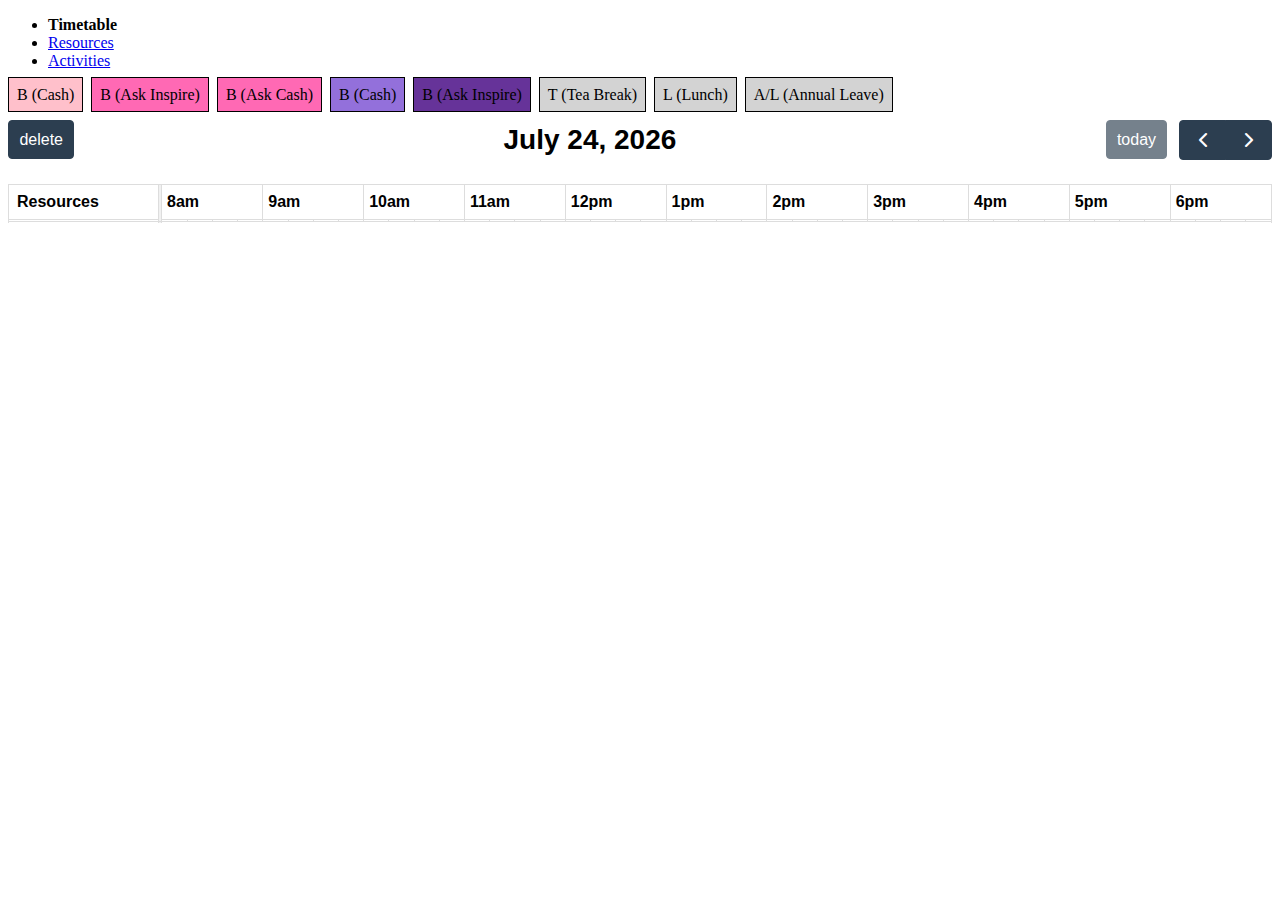
==== index.html @ e94e9775 "Thanks, VS Code..." ====
<!DOCTYPE html>
<html lang="en">

<head>
	<meta charset="UTF-8">
	<meta http-equiv="X-UA-Compatible" content="IE=edge">
	<meta name="viewport" content="width=device-width, initial-scale=1.0">
	<title>Timetable</title>

	<script src="/scripts/fullcalendar-scheduler-6.0.0/index.global.js"></script>
	<link rel="stylesheet" href="/styles/style.css">
</head>

<body>
	<!-- Working example of drag and drop: https://codepen.io/pen?editors=1010 -->
	<header>
		<nav>
			<ul>
				<li><strong>Timetable</strong></li>
				<li><a href="/resources">Resources</a></li>
				<li><a href="/activities">Activities</a></li>
			</ul>
		</nav>
	</header>
	<main>
		<div id="activities" class="activity-wrapper">
			<span class="draggable-activity" style="background-color: pink;" data-title="B" data-duration="01:00"
				data-color="pink">B (Cash)</span>
			<span class="draggable-activity" style="background-color: hotpink;" data-title="B" data-duration="01:00"
				data-color="hotpink">B (Ask Inspire)</span>
			<span class="draggable-activity" style="background-color: hotpink;" data-title="B" data-duration="01:00"
				data-color="hotpink">B (Ask Cash)</span>
			<span class="draggable-activity" style="background-color: mediumpurple;" data-title="B"
				data-duration="01:00" data-color="mediumpurple">B (Cash)</span>
			<span class="draggable-activity" style="background-color: rebeccapurple;" data-title="B"
				data-duration="01:00" data-color="rebeccapurple">B (Ask Inspire)</span>
			<span class="draggable-activity" style="background-color: lightgray;" data-title="T" data-duration="00:15"
				data-color="lightgray">T (Tea Break)</span>
			<span class="draggable-activity" style="background-color: lightgray;" data-title="L" data-duration="00:30"
				data-color="lightgray">L (Lunch)</span>
			<span class="draggable-activity" style="background-color: lightgray;" data-title="A/L" data-duration="01:00"
				data-color="lightgray">A/L (Annual Leave)</span>
		</div>
		<!-- <button id="extract-events">Extract Events</button> -->

		<div id="calendar"></div>
	</main>

	<!-- TODO
	- JavaScript Modules!
	- Indexed DB -> Dexie
	- Shift patterns (three weeks etc)
	- Annual leave
	- Clearer selecting of event
	- Click anywhere to de-select event
	- Saving events per date?
	- Consider using CUID for ids (https://github.com/paralleldrive/cuid)
	- Dark mode (is this sensible for printing?)
	-->

	<script>
		document.addEventListener('DOMContentLoaded', function () {
			let calendarEl = document.getElementById('calendar');
			let currentMaxId = 0;
			let selectedEventWrapper;
			let initialDate;
			let eventsFromStorage = [];

			new FullCalendar.Draggable(document.getElementById('activities'), {
				itemSelector: '.draggable-activity',
				eventData: function (eventEl) {
					let id = currentMaxId++;

					return {
						id: id,
						title: eventEl.dataset.title,
						duration: eventEl.dataset.duration,
						color: eventEl.dataset.color,
						textColor: '#000000'
					};
				}
			});

			if (localStorage.getItem("startDate")) {
				initialDate = new Date(localStorage.getItem("startDate"));
			} else {
				initialDate = new Date();
			}

			try {
				eventsFromStorage = JSON.parse(localStorage.getItem('events'));
			} catch { }

			let calendar = new FullCalendar.Calendar(calendarEl, {
				editable: true,
				droppable: true,
				eventDurationEditable: true,
				eventOverlap: false,
				initialDate: initialDate,
				resources: getResources(),
				height: "auto",
				resourceAreaWidth: "150px",
				slotDuration: '00:15:00',
				slotMinWidth: '10',
				events: eventsFromStorage,
				initialView: 'resourceTimelineDay',
				slotMinTime: '08:00',
				slotMaxTime: '19:00',
				schedulerLicenseKey: 'GPL-My-Project-Is-Open-Source',
				// drop: function (ev) {
				// 	// Called BEFORE an externally dragged event is added to the calendar object!
				// 	persistEvents();
				// },
				// eventAdd: (ev) => {
				// 	// This doesn't seem to fire on drag in, desite the docs saying it does
				// 	console.log('Event added');
				// },
				eventReceive: (ev) => {
					// Called AFTER an externally dragged event is added to the calendar object!
					console.log('Event received');
					persistEvents();
				},
				eventDrop: function (ev) {
					// Called when we move an event around on the calendar
					persistEvents();
				},
				eventResize: function (eventResizeInfo) {
					persistEvents();
				},
				eventRemove: () => {
					persistEvents();
				},
				eventClick: (event) => { selectEvent(event); },
				dateClick: (event) => {
					deselectEvent();
				},
				datesSet: function (view, element) {
					localStorage.setItem("startDate", view.start);
				},
				customButtons: {
					delete: {
						text: 'delete',
						click: function () {
							deleteSelectedEvent();
						}
					}
				},
				headerToolbar: {
					left: 'delete',
					center: 'title',
					right: 'today prev,next'
				}
			});

			calendar.render();

			function selectEvent(eventWrapper) {
				deselectEvent();
				//console.log('Event clicked!', event);

				selectedEventWrapper = eventWrapper;
				selectedEventWrapper.el.style.borderColor = 'black';
			}

			function deselectEvent() {
				// Set the border colour back to where it was.
				if (selectedEventWrapper) {
					selectedEventWrapper.el.style.borderColor = selectedEventWrapper.event.borderColor;
					selectedEventWrapper = undefined;
				}
			}

			function deleteSelectedEvent() {
				if (selectedEventWrapper) {
					selectedEventWrapper.event.remove();
				}
			}

			function extractEvents() {
				console.log('Events');
				console.log(JSON.stringify(calendar.getEvents()));
				console.log('Resources');
				console.log(JSON.stringify(calendar.getResources()));
				console.log('Events from Resources');
				calendar
					.getResources()
					.forEach((resource) => {
						console.log(resource.id);
						console.log(JSON.stringify(resource.getEvents()));
					});
			}

			function persistEvents() {
				let eventsToPersist = calendar
					.getEvents()
					.map((event) => {
						// Strip out all the object cruft
						let parsedEvent = JSON.parse(JSON.stringify(event));

						// Manually add the resource ID to the event
						parsedEvent.resourceId = event.getResources()[0].id;

						return parsedEvent;
					});

				localStorage.setItem('events', JSON.stringify(eventsToPersist));
			}

			function getResources() {
				try {
					return localStorage.getItem('resources')
						? JSON.parse(localStorage.getItem('resources'))
						: []
				} catch {
					return [];
				}
			}
		});
	</script>
</body>

</html>
---- styles/style.css ----
main {
	/* max-width: 1200px; */
	margin: auto;
}

#calendar {
	font-family: sans-serif;
}

.activity-wrapper {
	margin: 16px 0;
}

.draggable-activity {
	padding: 8px;
	border: 1px solid black;
	cursor: grab;
}

.draggable-activity:not(:last-child) {
	margin-right: 4px;
}
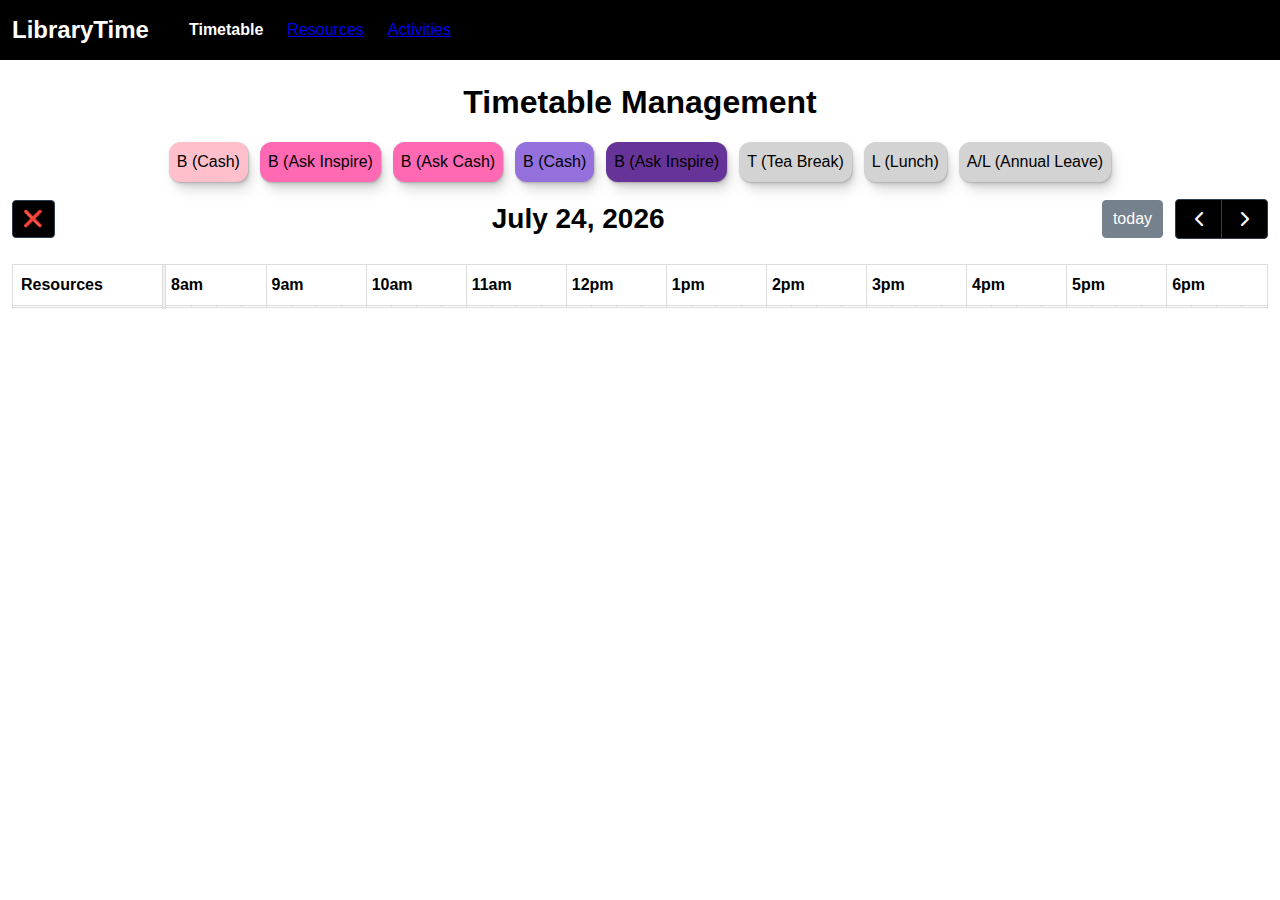
==== commit e4a3680d: "Adding a few styles and improving the header" ====
--- a/index.html
+++ b/index.html
@@ -5,7 +5,7 @@
 	<meta charset="UTF-8">
 	<meta http-equiv="X-UA-Compatible" content="IE=edge">
 	<meta name="viewport" content="width=device-width, initial-scale=1.0">
-	<title>Timetable</title>
+	<title>Timetable Management - LibraryTime</title>
 
 	<script src="/scripts/fullcalendar-scheduler-6.0.0/index.global.js"></script>
 	<link rel="stylesheet" href="/styles/style.css">
@@ -14,6 +14,7 @@
 <body>
 	<!-- Working example of drag and drop: https://codepen.io/pen?editors=1010 -->
 	<header>
+		<h2>LibraryTime</h2>
 		<nav>
 			<ul>
 				<li><strong>Timetable</strong></li>
@@ -23,6 +24,7 @@
 		</nav>
 	</header>
 	<main>
+		<h1>Timetable Management</h1>
 		<div id="activities" class="activity-wrapper">
 			<span class="draggable-activity" style="background-color: pink;" data-title="B" data-duration="01:00"
 				data-color="pink">B (Cash)</span>
@@ -139,7 +141,7 @@
 				},
 				customButtons: {
 					delete: {
-						text: 'delete',
+						text: '❌',
 						click: function () {
 							deleteSelectedEvent();
 						}
@@ -159,13 +161,13 @@
 				//console.log('Event clicked!', event);
 
 				selectedEventWrapper = eventWrapper;
-				selectedEventWrapper.el.style.borderColor = 'black';
+				selectedEventWrapper.el.classList.add('selected');
 			}
 
 			function deselectEvent() {
 				// Set the border colour back to where it was.
 				if (selectedEventWrapper) {
-					selectedEventWrapper.el.style.borderColor = selectedEventWrapper.event.borderColor;
+					selectedEventWrapper.el.classList.remove('selected');
 					selectedEventWrapper = undefined;
 				}
 			}
--- a/styles/style.css
+++ b/styles/style.css
@@ -1,6 +1,95 @@
+:root {
+  --shadow-color: 0deg 0% 62%;
+  --shadow-color-red: 0deg 100% 29%;
+  --shadow-elevation-low:
+    0.3px 0.5px 0.7px hsl(var(--shadow-color) / 0.34),
+    0.4px 0.8px 1px -1.2px hsl(var(--shadow-color) / 0.34),
+    1px 2px 2.5px -2.5px hsl(var(--shadow-color) / 0.34);
+  --shadow-elevation-medium:
+    0.3px 0.5px 0.7px hsl(var(--shadow-color) / 0.36),
+    0.8px 1.6px 2px -0.8px hsl(var(--shadow-color) / 0.36),
+    2.1px 4.1px 5.2px -1.7px hsl(var(--shadow-color) / 0.36),
+    5px 10px 12.6px -2.5px hsl(var(--shadow-color) / 0.36);
+  --shadow-elevation-high:
+    0.3px 0.5px 0.7px hsl(var(--shadow-color) / 0.34),
+    1.5px 2.9px 3.7px -0.4px hsl(var(--shadow-color) / 0.34),
+    2.7px 5.4px 6.8px -0.7px hsl(var(--shadow-color) / 0.34),
+    4.5px 8.9px 11.2px -1.1px hsl(var(--shadow-color) / 0.34),
+    7.1px 14.3px 18px -1.4px hsl(var(--shadow-color) / 0.34),
+    11.2px 22.3px 28.1px -1.8px hsl(var(--shadow-color) / 0.34),
+    17px 33.9px 42.7px -2.1px hsl(var(--shadow-color) / 0.34),
+    25px 50px 62.9px -2.5px hsl(var(--shadow-color) / 0.34);
+--red-shadow-elevation-medium:
+    0.3px 0.5px 0.7px hsl(var(--shadow-color-red) / 0.36),
+    0.8px 1.6px 2px -0.8px hsl(var(--shadow-color-red) / 0.36),
+    2.1px 4.1px 5.2px -1.7px hsl(var(--shadow-color-red) / 0.36),
+    5px 10px 12.6px -2.5px hsl(var(--shadow-color-red) / 0.36);
+}
+
+*, *::before, *::after {
+  box-sizing: border-box;
+}
+
+* {
+  margin: 0;
+}
+
+html, body {
+  height: 100%;
+}
+
+body {
+  font-family: sans-serif;
+  line-height: 1.5;
+  -webkit-font-smoothing: antialiased;
+}
+
+img, picture, video, canvas, svg {
+  display: block;
+  max-width: 100%;
+}
+
+input, button, textarea, select {
+  font: inherit;
+}
+
+p, h1, h2, h3, h4, h5, h6 {
+  overflow-wrap: break-word;
+}
+
+a:visited {
+	color: unset;
+}
+
+#root, #__next {
+  isolation: isolate;
+}
+
+header {
+	display: flex;
+	flex-direction: row;
+	align-items: center;
+	color: #fff;
+	background: #000;
+	margin-bottom: 18px;
+	padding: 12px;
+}
+
+nav > ul {
+	display: flex;
+	flex-direction: row;
+	gap: 24px;
+	list-style: none;
+}
+
 main {
 	/* max-width: 1200px; */
-	margin: auto;
+	/* margin: auto; */
+	margin: 0 12px;
+}
+
+h1 {
+	text-align: center;
 }
 
 #calendar {
@@ -8,15 +97,28 @@
 }
 
 .activity-wrapper {
+	display: flex;
+	justify-content: center;
+	gap: 8px;
 	margin: 16px 0;
 }
 
 .draggable-activity {
 	padding: 8px;
-	border: 1px solid black;
 	cursor: grab;
+	border-radius: 12px;
+	box-shadow: var(--shadow-elevation-medium);
 }
 
 .draggable-activity:not(:last-child) {
 	margin-right: 4px;
 }
+
+.fc-event.selected {
+	box-shadow: var(--red-shadow-elevation-medium);
+	transform: translate(-4px, -4px);
+}
+
+.fc .fc-button-primary {
+	background: #000;
+}